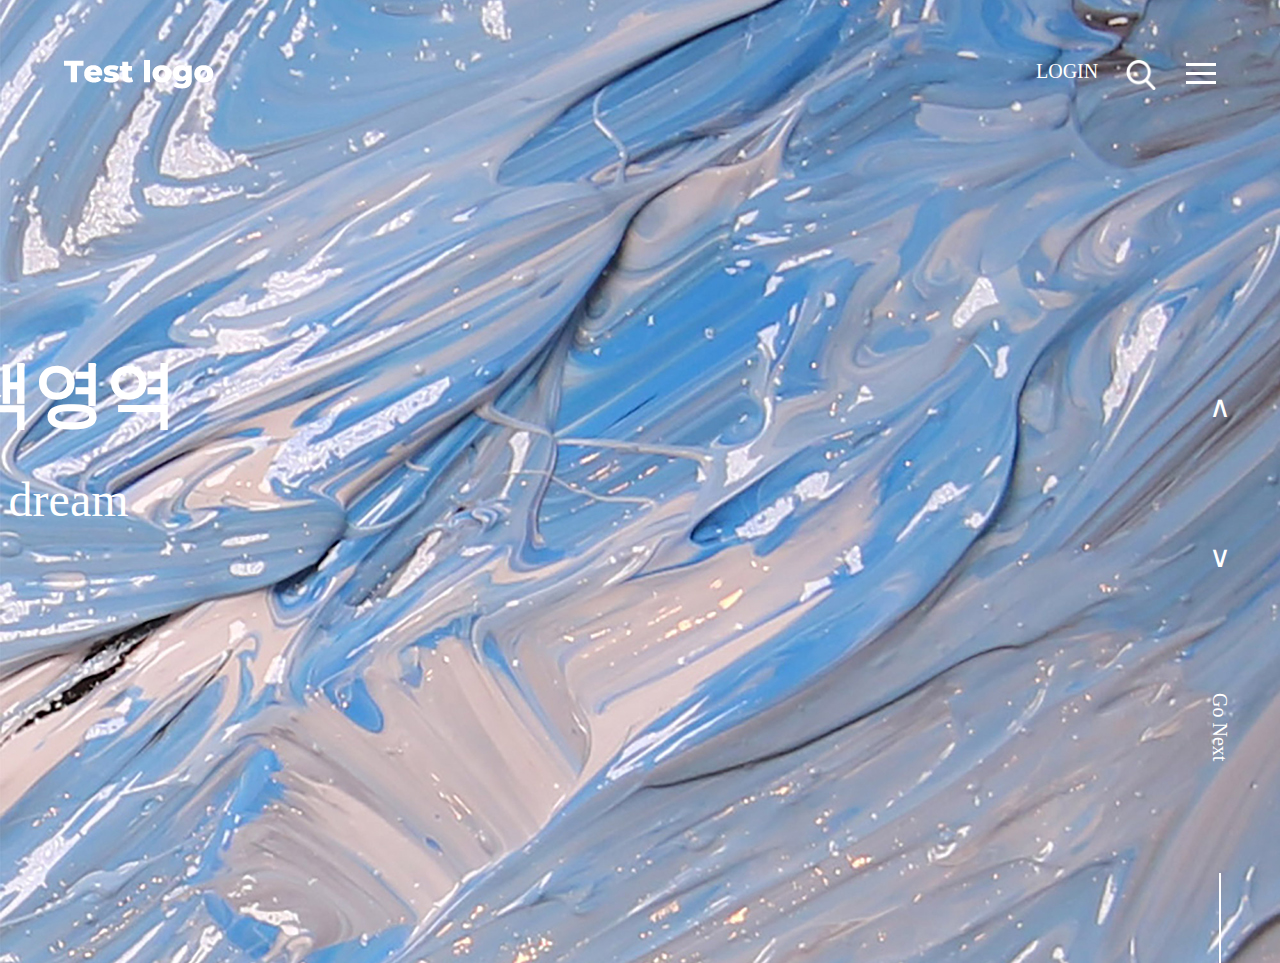
==== main.html @ 38eac3e9 "2023.08.21.01" ====
<!DOCTYPE html>
<html lang="en">

<head>
    <meta charset="UTF-8">
    <meta name="viewport" content="width=device-width, initial-scale=1.0">
    <title>main</title>

    <link rel="stylesheet" href="css/pr3.css">

    <script src="https://ajax.aspnetcdn.com/ajax/jQuery/jquery-3.6.0.min.js"></script>

    <script>
        $(function () {
            let page = 1;
            let total = $('.s').length;
            $('.page').html(page + ' / ' + total);

            $('.up').on('click', function () {
                page--;
                if (page < 1) {
                    page = total;
                }
                $('.page').html(page + ' / ' + total);

                $('.slide>.s:last').prependTo('.slide');
                $('.slide').css({ marginTop: '-963px' });
                $('.slide').stop().animate({ marginTop: 0 }, 800);
            });

            $('.down').on('click', function () {
                page++;
                if (page > total) {
                    page = 1;
                }
                $('.page').html(page + ' / ' + total);

                $('.slide').stop().animate({ marginTop: '-963px' }, 800, function () {
                    $('.slide>.s:first').appendTo('.slide');
                    $('.slide').css({ marginTop: 0 });
                });
            });

            $('.ic').click(function () {

                $(this).toggleClass('is-active')

                if ($('nav').hasClass('full_n')) {
                    $('nav>ul').hide();
                } else {
                    $('nav>ul').fadeIn(2000);
                }

                $('nav').toggleClass('full_n');

            });

            $('.nt').click(function () {
                $('html, body').animate({ scrollTop: 963}, 1000);

                return false;
            });
        });
    </script>
</head>
</head>

<body>
    <div id="wrap">
        <header>
            <div class="logo">
                <img src="img/testlogo.png" alt="">
            </div>
            <div id="m_menu">
                <p class="login">LOGIN</p>
                <div class="surch">
                    <img src="img/surch.png" alt="surch">
                </div>
                <div class="m_list">
                    <div id="m_icon" class="ic">
                        <span class="line"></span>
                        <span class="line"></span>
                        <span class="line"></span>
                    </div>

                </div>
            </div>

            <nav>
                <ul>
                    <li>
                        <span class="t">Epoch.P</span>
                        <ul class="sub">
                            <li>소개 <span>About us</span></li>
                            <li>관람 <span>visit</span></li>
                        </ul>
                    </li>
                    <li>
                        <span class="t">Exhbition</span>
                        <ul class="sub">
                            <li>진행중 전시<span>Current</span></li>
                            <li>예정전시 <span>Upcoming</span></li>
                            <li>지난전시<span>past</span></li>
                        </ul>
                    </li>
                    <li>
                        <span class="t">Program</span>
                        <ul class="sub">
                            <li>교육/체험프로그램<span>Past & current</span></li>
                        </ul>
                    </li>
                </ul>
            </nav>
        </header>


        <div id="slider">
            <div class="slide">

                <div class="s">

                    <div class="con">
                        <h1>채색영역</h1>
                        <p>Draw dream</p>
                    </div>

                    <img src="img/slide_m.jpg" alt="">


                </div>

                <div class="s">

                    <div class="con">
                        <span>Date 23.08.08 ~ 23.08.08</span>
                        <h1>에드워드 호퍼</h1>
                        <p>길 위에서</p>
                        <button class="btn">전시보기</button>
                    </div>

                    <img src="img/slide1.jpg" alt="">


                </div>
                <div class="s">

                    <div class="con">
                        <span>Date 23.08.08 ~ 23.08.08</span>
                        <h1>거장의 시선, 사람을 향하다 </h1>
                        <p>영국 내셔널갤러리 명화전</p>
                        <button class="btn">전시보기</button>
                    </div>

                    <img src="img/slide2.jpg" alt="">
                </div>
            </div>

            <div class="s_menu">
                <div class="pg">
                    <button class="up">&and;</button>
                    <p class="page"></p>
                    <button class="down">&or;</button>
                </div>
                <div class="nt">
                    <p>Go Next</p>
                    <div class="n"></div>
                </div>
            </div>

        </div>
    </div>
</body>

</html>
---- css/pr3.css ----
@charset "utf-8";


*{margin: 0; padding: 0; box-sizing: border-box;}

@import url('https://fonts.googleapis.com/css2?family=Montserrat:ital,wght@0,100;0,200;0,300;0,400;0,500;0,600;0,700;0,800;0,900;1,100;1,200;1,300;1,400;1,500;1,600;1,700;1,800;1,900&family=Noto+Sans+KR:wght@300;400;500;700;900&display=swap');

body{font-family: 'NotoSansKR', 'Montserrat';}
ul,li,ol{list-style: none;}

a{text-decoration: none;}

h1{font-size: 72px; color: #fff; margin-bottom: 30px;}
.btn{width: 120px; height: 45px; border: 2px solid #fff; background-color: transparent; border-radius: 10px; font-size: 18px; font-family: 'NotoSansKR'; color: #fff;}
.up,.down{width: 60px; height: 60px; font-size: 30px; color: #fff; border: none; background-color: transparent;}
.up{margin-bottom: 30px;}
#wrap{width: 100vw; position: relative; color: #fff; overflow: hidden;}

header{width: 100%; height: 150px; padding: 0 5%; position: absolute; top: 0; left: 50%; transform: translateX(-50%); z-index: 3; display: flex; align-items: center; justify-content: space-between; }

header .logo{width: 150px; height: 30px; z-index: 25;}
header .logo img{width: 100%;}

#m_menu{width: 180px; height: 30px; display: flex; justify-content: space-between;}
#m_menu .login{width: 60px; font-size: 20px; cursor: pointer;}
#m_menu .surch{width: 30px; height: 30px; cursor: pointer;}
#m_menu .surch img{width: 100%;}
#m_menu .m_list{width: 30px; height: 30px; position: relative; z-index: 25;}
#m_menu .m_list>.ic{width: 30px; height: 30px; display: flex; flex-direction: column; cursor: pointer;}
#m_menu .m_list>.ic>.line{
    width: 30px;
    height: 3px;
    background-color: #fff;
    display: block;
    margin: 3px 0;
    -webkit-transition: all 0.3s ease-in-out;
    -o-transition: all 0.3s ease-in-out;
    transition: all 0.3s ease-in-out;
}

#m_icon.is-active>.line:nth-child(2){opacity: 0;}
  
#m_icon.is-active>.line:nth-child(1){
    -webkit-transform: translateY(9px) rotate(45deg);
    -ms-transform: translateY(9px) rotate(45deg);
    -o-transform: translateY(9px) rotate(45deg);
    transform: translateY(9px) rotate(45deg);
}
  
#m_icon.is-active>.line:nth-child(3){
    -webkit-transform: translateY(-9px) rotate(-45deg);
    -ms-transform: translateY(-9px) rotate(-45deg);
    -o-transform: translateY(-9px) rotate(-45deg);
    transform: translateY(-9px) rotate(-45deg);
}
  

nav{width: 0; height: 963px; position: absolute; top: 0; right: 0; z-index: 10; background-color: #000;transition: 1s ease-in-out; display: flex; align-items: center; justify-content: center; font-family: 'Montserrat', 'NotoSansKR';}
.full_n{width: 100%;}

nav ul{width: 1200px; height: 360px; display: none;}

nav ul li{height: 60px;; display: flex; flex-direction: row; align-items: flex-end;}
nav ul li:not(:last-child){margin-bottom: 90px;}
nav ul li .t{width: 300px; font-size: 45px; font-weight: bold;}

nav ul li .sub{width: 900px; height: 30px; display: flex; align-items: flex-end; justify-content: flex-start; flex-direction: row;}
nav ul li .sub li{height: 30px; font-size: 24px; margin-bottom: 0; cursor: pointer;}
nav ul li .sub li span{font-size: 20px; color: #999; margin-left: 15px; }

nav ul li .sub li:not(:last-child){margin-right: 45px;}

#slider{width: 100%; height: 963px; overflow: hidden; position: relative;}
#slider .slide{width: 100%; position: absolute;}
#slider .slide>.s{width: 100%; height: 963px; position: relative;}

#slider .slide>.s>.img{width: 100%; position: absolute;}

#slider .slide>.s>.con{width: 1500px; height: 963px; position: absolute; left: 50%; transform:translateX(-50%); display: flex; flex-direction: column; justify-content: center; z-index: 1;}

#slider .slide>.s>.con span{font-size: 30px; color: #fff; margin-bottom: 30px;}
#slider .slide>.s>.con p{font-size: 48px; color: #fff; margin-bottom: 90px;}

#slider .s_menu{width: 90px; height: 963px; position: absolute; top: 0; right: 0; z-index: 2;}

#slider .s_menu>.pg{width: 60px; height: 210px; position: absolute; top: 50%; transform: translateY(-50%);}
#slider .s_menu>.pg>.page{width: 60px; height: 30px; margin-bottom: 30px; text-align: center; line-height: 30px;}

#slider .s_menu>.nt{width: 60px; height: 270px; display: flex; flex-direction: column; align-items: center; justify-content: space-between; cursor: pointer; position: absolute; bottom: 0;}
#slider .s_menu>.nt p{width: 30px; height: 90px; font-size: 20px;  writing-mode: vertical-rl; line-height: 30px;}

#slider .s_menu>.nt>.n{content: ''; width: 2px; height: 90px; background-color: #fff;}
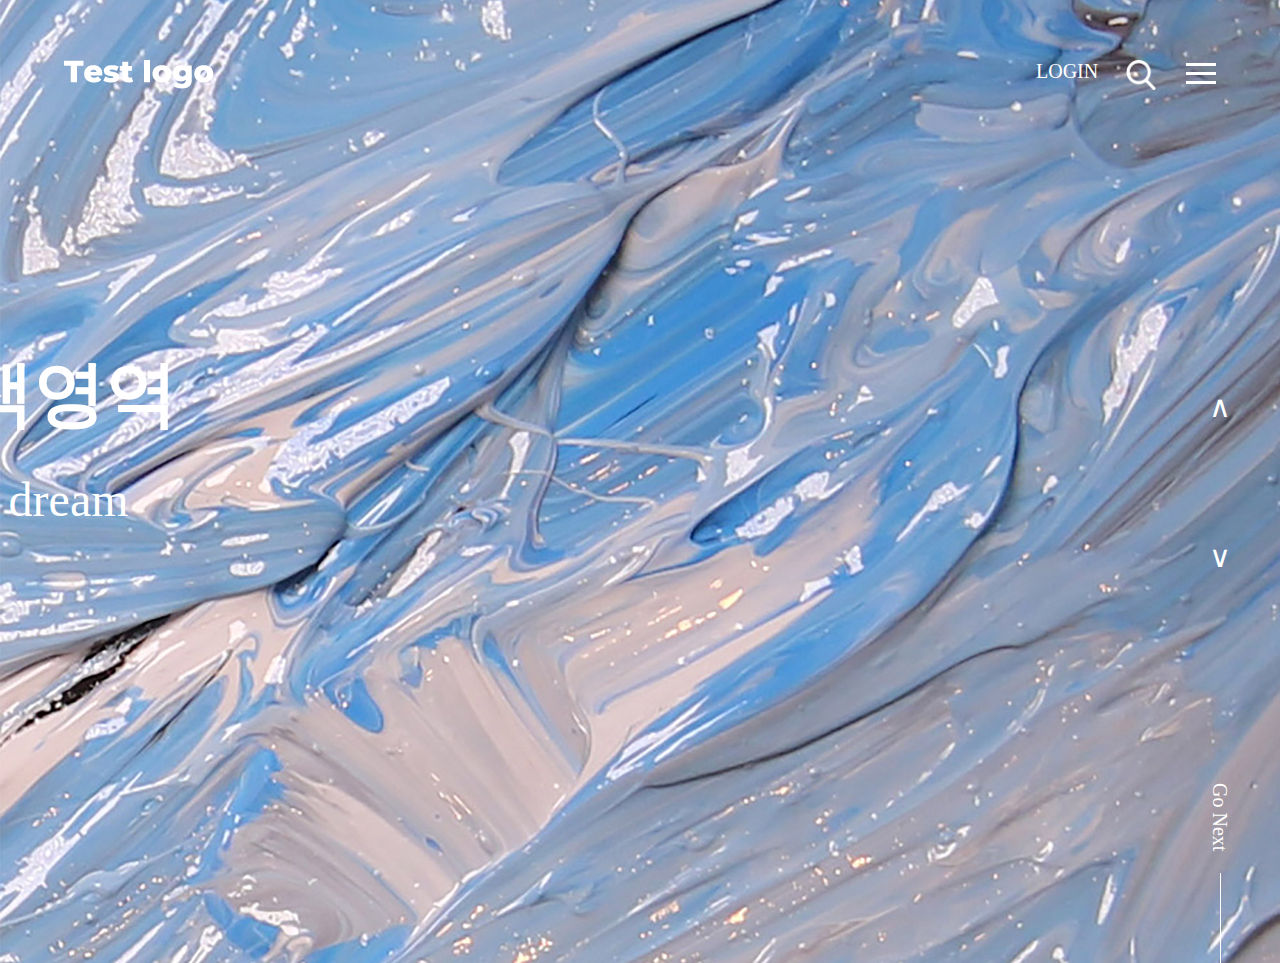
==== commit 97f320f3: "2023.80.21.02" ====
--- a/main.html
+++ b/main.html
@@ -25,7 +25,7 @@
 
                 $('.slide>.s:last').prependTo('.slide');
                 $('.slide').css({ marginTop: '-963px' });
-                $('.slide').stop().animate({ marginTop: 0 }, 800);
+                $('.slide').stop().animate({ marginTop: 0 }, 500);
             });
 
             $('.down').on('click', function () {
@@ -35,7 +35,7 @@
                 }
                 $('.page').html(page + ' / ' + total);
 
-                $('.slide').stop().animate({ marginTop: '-963px' }, 800, function () {
+                $('.slide').stop().animate({ marginTop: '-963px' }, 600, function () {
                     $('.slide>.s:first').appendTo('.slide');
                     $('.slide').css({ marginTop: 0 });
                 });
@@ -133,8 +133,8 @@
 
                     <div class="con">
                         <span>Date 23.08.08 ~ 23.08.08</span>
-                        <h1>에드워드 호퍼</h1>
-                        <p>길 위에서</p>
+                        <h1>에드워드 호퍼 <span>길 위에서</span></h1>
+                        <p>Edward Hopper: On the road</p>
                         <button class="btn">전시보기</button>
                     </div>
 
@@ -142,12 +142,37 @@
 
 
                 </div>
+
                 <div class="s">
 
                     <div class="con">
                         <span>Date 23.08.08 ~ 23.08.08</span>
-                        <h1>거장의 시선, 사람을 향하다 </h1>
-                        <p>영국 내셔널갤러리 명화전</p>
+                        <h1>알폰스 무하 이모션 </h1>
+                        <p>Alphonse Mucha eMotion</p>
+                        <button class="btn">전시보기</button>
+                    </div>
+
+                    <img src="img/slide2.jpg" alt="">
+                </div>
+
+                <div class="s">
+
+                    <div class="con">
+                        <span>Date 23.08.08 ~ 23.08.08</span>
+                        <h1>박보마 <span>물질의 의식</span></h1>
+                        <p>Park Bo-ma: The Consciousness of Matter</p>
+                        <button class="btn">전시보기</button>
+                    </div>
+
+                    <img src="img/slide2.jpg" alt="">
+                </div>
+
+                <div class="s">
+
+                    <div class="con">
+                        <span>Date 23.08.08 ~ 23.08.08</span>
+                        <h1>일리야 밀스타인 <span>기억의 캐비닛</span></h1>
+                        <p>Ilya Milstein : Memory Cabinet</p>
                         <button class="btn">전시보기</button>
                     </div>
 
--- a/css/pr3.css
+++ b/css/pr3.css
@@ -76,7 +76,7 @@
 
 #slider .slide>.s>.img{width: 100%; position: absolute;}
 
-#slider .slide>.s>.con{width: 1500px; height: 963px; position: absolute; left: 50%; transform:translateX(-50%); display: flex; flex-direction: column; justify-content: center; z-index: 1;}
+#slider .slide>.s>.con{width: 1500px; height: 480px; position: absolute; top: 50%; left: 50%; transform:translate(-50%, -50%); display: flex; flex-direction: column; justify-content: center; z-index: 1;}
 
 #slider .slide>.s>.con span{font-size: 30px; color: #fff; margin-bottom: 30px;}
 #slider .slide>.s>.con p{font-size: 48px; color: #fff; margin-bottom: 90px;}
@@ -86,7 +86,7 @@
 #slider .s_menu>.pg{width: 60px; height: 210px; position: absolute; top: 50%; transform: translateY(-50%);}
 #slider .s_menu>.pg>.page{width: 60px; height: 30px; margin-bottom: 30px; text-align: center; line-height: 30px;}
 
-#slider .s_menu>.nt{width: 60px; height: 270px; display: flex; flex-direction: column; align-items: center; justify-content: space-between; cursor: pointer; position: absolute; bottom: 0;}
+#slider .s_menu>.nt{width: 60px; height: 180px; display: flex; flex-direction: column; align-items: center; justify-content: space-between; cursor: pointer; position: absolute; bottom: 0;}
 #slider .s_menu>.nt p{width: 30px; height: 90px; font-size: 20px;  writing-mode: vertical-rl; line-height: 30px;}
 
-#slider .s_menu>.nt>.n{content: ''; width: 2px; height: 90px; background-color: #fff;}+#slider .s_menu>.nt>.n{content: ''; width: 1px; height: 90px; background-color: #fff;}